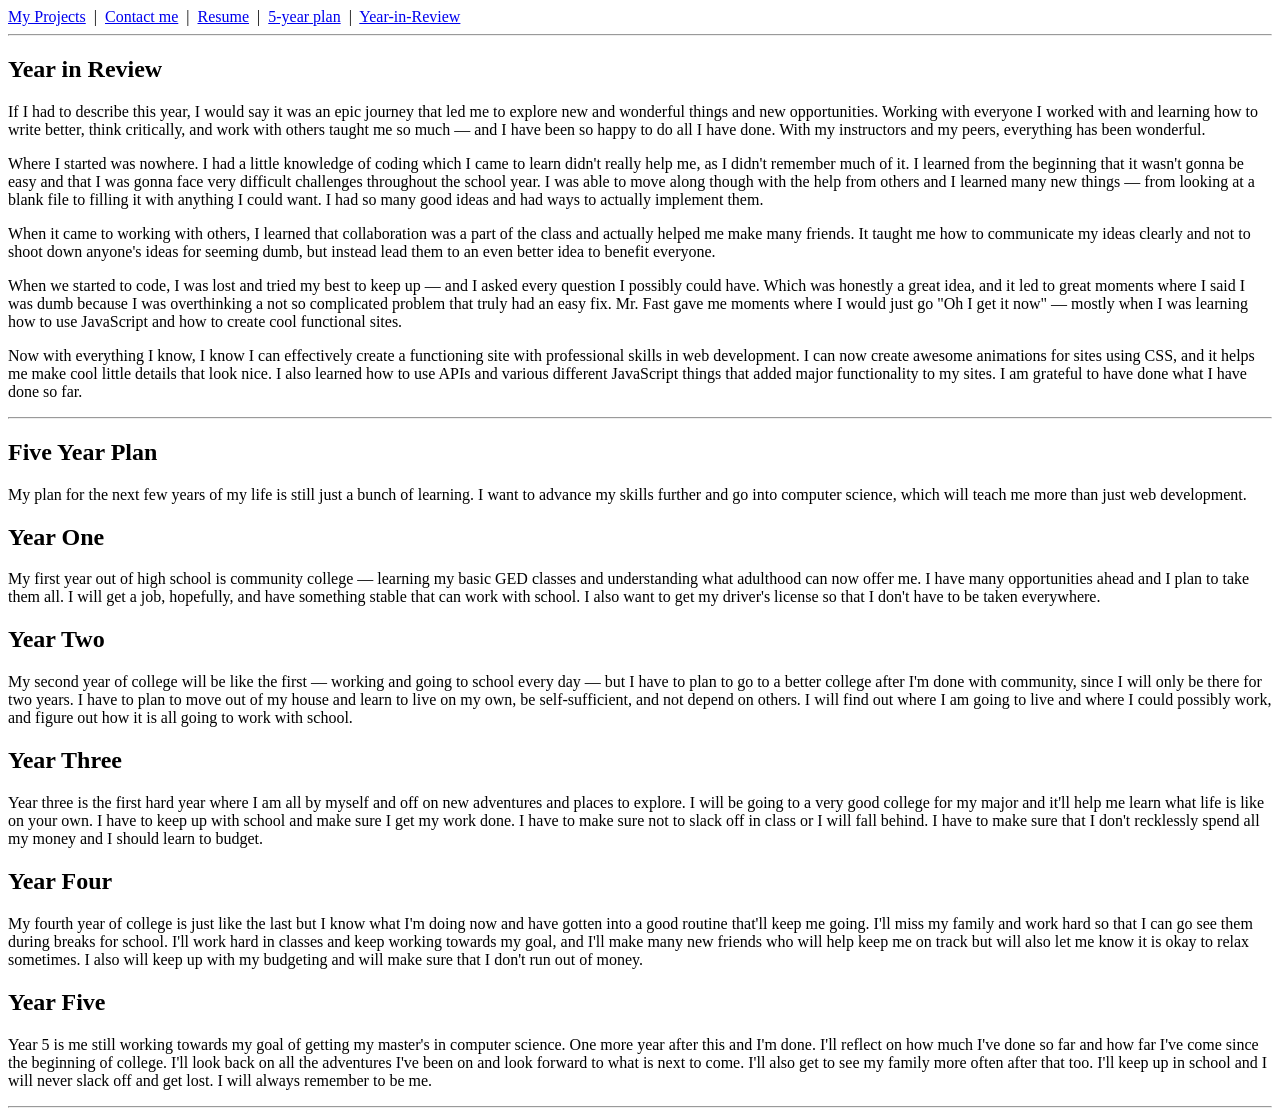
==== 5yearplan.html @ a16b0fb6 "dddone" ====
<!DOCTYPE html>
<html lang="en">
<head>
  <meta charset="UTF-8" />
  <meta name="viewport" content="width=device-width, initial-scale=1.0"/>
  <title>Elic Reynolds — Year in Review & 5-Year Plan</title>
</head>
<body>

<header>
  <nav>
    <a href="#">My Projects</a> &nbsp;|&nbsp;
    <a href="#">Contact me</a> &nbsp;|&nbsp;
    <a href="#">Resume</a> &nbsp;|&nbsp;
    <a href="#plan">5-year plan</a> &nbsp;|&nbsp;
    <a href="#yir">Year-in-Review</a>
  </nav>
</header>

<hr/>

<main>

  <!-- YEAR IN REVIEW -->
  <section id="yearinreview">
    <h1>Year in Review</h1>

    <p>
      If I had to describe this year, I would say it was an epic journey that led me to explore
      new and wonderful things and new opportunities. Working with everyone I worked with and
      learning how to write better, think critically, and work with others taught me so much —
      and I have been so happy to do all I have done. With my instructors and my peers,
      everything has been wonderful.
    </p>

    <p>
      Where I started was nowhere. I had a little knowledge of coding which I came to learn
      didn't really help me, as I didn't remember much of it. I learned from the beginning that
      it wasn't gonna be easy and that I was gonna face very difficult challenges throughout the
      school year. I was able to move along though with the help from others and I learned many
      new things — from looking at a blank file to filling it with anything I could want. I had so
      many good ideas and had ways to actually implement them.
    </p>

    <p>
      When it came to working with others, I learned that collaboration was a part of the class
      and actually helped me make many friends. It taught me how to communicate my ideas
      clearly and not to shoot down anyone's ideas for seeming dumb, but instead lead them to
      an even better idea to benefit everyone.
    </p>

    <p>
      When we started to code, I was lost and tried my best to keep up — and I asked every
      question I possibly could have. Which was honestly a great idea, and it led to great
      moments where I said I was dumb because I was overthinking a not so complicated problem
      that truly had an easy fix. Mr. Fast gave me moments where I would just go "Oh I get it
      now" — mostly when I was learning how to use JavaScript and how to create cool functional
      sites.
    </p>

    <p>
      Now with everything I know, I know I can effectively create a functioning site with
      professional skills in web development. I can now create awesome animations for sites
      using CSS, and it helps me make cool little details that look nice. I also learned how to
      use APIs and various different JavaScript things that added major functionality to my sites.
      I am grateful to have done what I have done so far.
    </p>
  </section>

  <hr/>

  <!-- 5-YEAR PLAN -->
  <section id="fiveyearplan">
    <h1>Five Year Plan</h1>

    <p>
      My plan for the next few years of my life is still just a bunch of learning. I want to
      advance my skills further and go into computer science, which will teach me more than
      just web development.
    </p>

    <article>
      <h2>Year One</h2>
      <p>
        My first year out of high school is community college — learning my basic GED classes
        and understanding what adulthood can now offer me. I have many opportunities ahead and
        I plan to take them all. I will get a job, hopefully, and have something stable that can
        work with school. I also want to get my driver's license so that I don't have to be taken
        everywhere.
      </p>
    </article>

    <article>
      <h2>Year Two</h2>
      <p>
        My second year of college will be like the first — working and going to school every day —
        but I have to plan to go to a better college after I'm done with community, since I will
        only be there for two years. I have to plan to move out of my house and learn to live on
        my own, be self-sufficient, and not depend on others. I will find out where I am going to
        live and where I could possibly work, and figure out how it is all going to work with school.
      </p>
    </article>

    <article>
      <h2>Year Three</h2>
      <p>
        Year three is the first hard year where I am all by myself and off on new adventures and
        places to explore. I will be going to a very good college for my major and it'll help me
        learn what life is like on your own. I have to keep up with school and make sure I get my
        work done. I have to make sure not to slack off in class or I will fall behind. I have to
        make sure that I don't recklessly spend all my money and I should learn to budget.
      </p>
    </article>

    <article>
      <h2>Year Four</h2>
      <p>
        My fourth year of college is just like the last but I know what I'm doing now and have
        gotten into a good routine that'll keep me going. I'll miss my family and work hard so
        that I can go see them during breaks for school. I'll work hard in classes and keep working
        towards my goal, and I'll make many new friends who will help keep me on track but will
        also let me know it is okay to relax sometimes. I also will keep up with my budgeting and
        will make sure that I don't run out of money.
      </p>
    </article>

    <article>
      <h2>Year Five</h2>
      <p>
        Year 5 is me still working towards my goal of getting my master's in computer science.
        One more year after this and I'm done. I'll reflect on how much I've done so far and how
        far I've come since the beginning of college. I'll look back on all the adventures I've been
        on and look forward to what is next to come. I'll also get to see my family more often after
        that too. I'll keep up in school and I will never slack off and get lost. I will always
        remember to be me.
      </p>
    </article>
  </section>
</main>
<hr/>
</body>
</html>
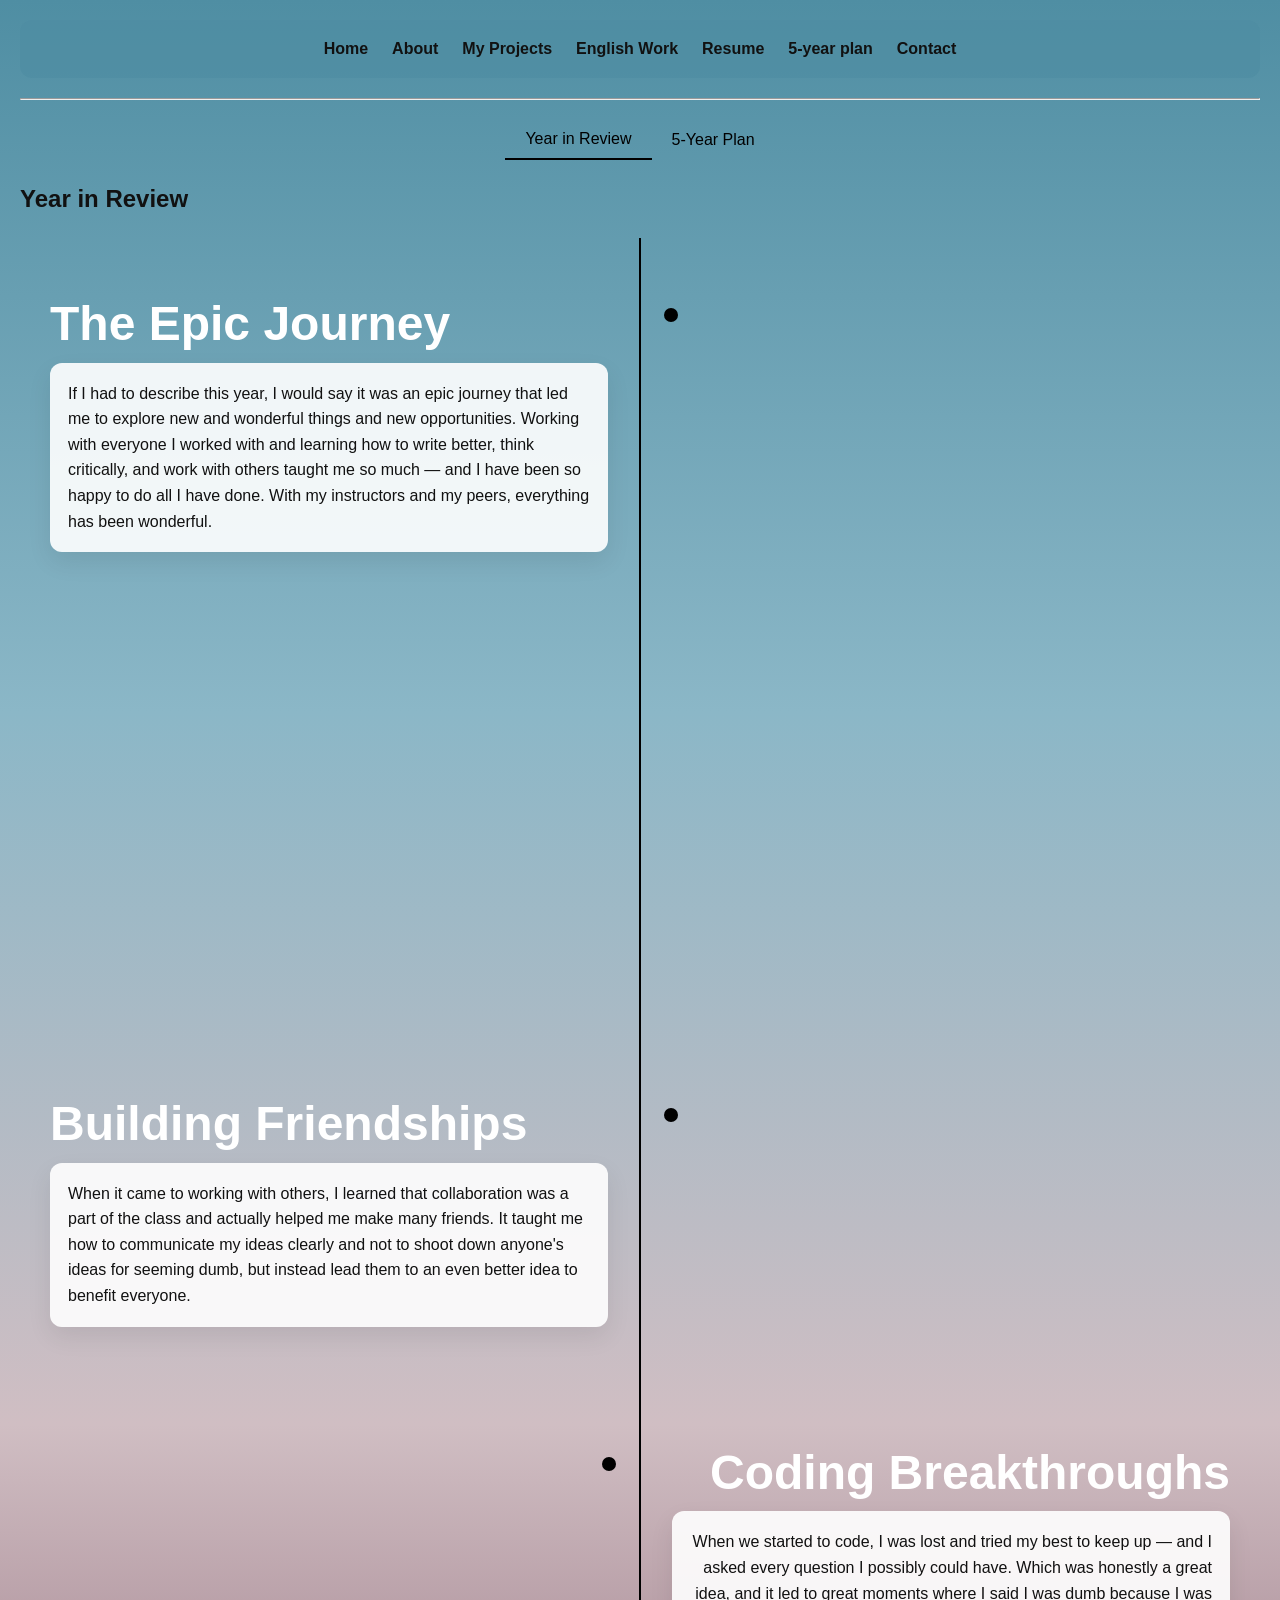
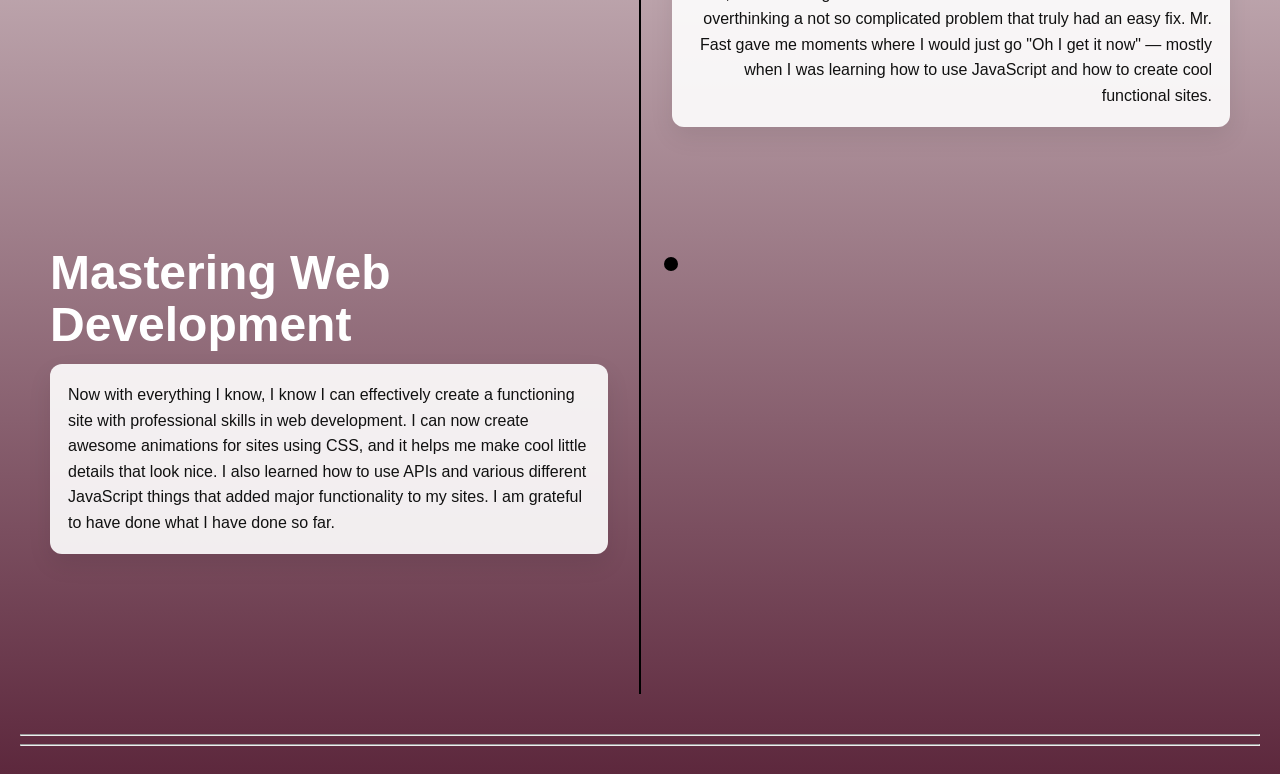
==== commit b9c83083: "this what happens when you don't push" ====
--- a/5yearplan.html
+++ b/5yearplan.html
@@ -4,82 +4,107 @@
   <meta charset="UTF-8" />
   <meta name="viewport" content="width=device-width, initial-scale=1.0"/>
   <title>Elic Reynolds — Year in Review & 5-Year Plan</title>
+  <link rel="stylesheet" href="style.css">
 </head>
 <body>
 
 <header>
   <nav>
-    <a href="#">My Projects</a> &nbsp;|&nbsp;
-    <a href="#">Contact me</a> &nbsp;|&nbsp;
-    <a href="#">Resume</a> &nbsp;|&nbsp;
-    <a href="#plan">5-year plan</a> &nbsp;|&nbsp;
-    <a href="#yir">Year-in-Review</a>
+    <ul>
+      <li><a href="index.html">Home</a></li>
+      <li><a href="aboutme.html">About</a></li>
+      <li><a href="projects.html">My Projects</a></li>
+      <li><a href="englishwork.html">English Work</a></li>
+      <li><a href="resume.html">Resume</a></li>
+      <li><a href="5yearplan.html">5-year plan</a></li>
+      <li><a href="contact.html">Contact</a></li>
+    </ul>
   </nav>
 </header>
 
 <hr/>
 
+<div class="tabs">
+  <button id="review-btn" class="tab-btn active">Year in Review</button>
+  <button id="plan-btn" class="tab-btn">5-Year Plan</button>
+</div>
+
 <main>
 
   <!-- YEAR IN REVIEW -->
-  <section id="yearinreview">
+  <section id="yearinreview" class="content active">
     <h1>Year in Review</h1>
 
-    <p>
-      If I had to describe this year, I would say it was an epic journey that led me to explore
-      new and wonderful things and new opportunities. Working with everyone I worked with and
-      learning how to write better, think critically, and work with others taught me so much —
-      and I have been so happy to do all I have done. With my instructors and my peers,
-      everything has been wonderful.
-    </p>
+    <div class="timeline">
 
-    <p>
-      Where I started was nowhere. I had a little knowledge of coding which I came to learn
-      didn't really help me, as I didn't remember much of it. I learned from the beginning that
-      it wasn't gonna be easy and that I was gonna face very difficult challenges throughout the
-      school year. I was able to move along though with the help from others and I learned many
-      new things — from looking at a blank file to filling it with anything I could want. I had so
-      many good ideas and had ways to actually implement them.
-    </p>
+    <div class="timeline-item fade-in">
+      <h2>The Epic Journey</h2>
+      <p>
+        If I had to describe this year, I would say it was an epic journey that led me to explore
+        new and wonderful things and new opportunities. Working with everyone I worked with and
+        learning how to write better, think critically, and work with others taught me so much —
+        and I have been so happy to do all I have done. With my instructors and my peers,
+        everything has been wonderful.
+      </p>
+    </div>
 
-    <p>
-      When it came to working with others, I learned that collaboration was a part of the class
-      and actually helped me make many friends. It taught me how to communicate my ideas
-      clearly and not to shoot down anyone's ideas for seeming dumb, but instead lead them to
-      an even better idea to benefit everyone.
-    </p>
+    <div class="timeline-item fade-in">
+      <h2>From Zero to Hero</h2>
+      <p>
+        Where I started was nowhere. I had a little knowledge of coding which I came to learn
+        didn't really help me, as I didn't remember much of it. I learned from the beginning that
+        it wasn't gonna be easy and that I was gonna face very difficult challenges throughout the
+        school year. I was able to move along though with the help from others and I learned many
+        new things — from looking at a blank file to filling it with anything I could want. I had so
+        many good ideas and had ways to actually implement them.
+      </p>
+    </div>
 
-    <p>
-      When we started to code, I was lost and tried my best to keep up — and I asked every
-      question I possibly could have. Which was honestly a great idea, and it led to great
-      moments where I said I was dumb because I was overthinking a not so complicated problem
-      that truly had an easy fix. Mr. Fast gave me moments where I would just go "Oh I get it
-      now" — mostly when I was learning how to use JavaScript and how to create cool functional
-      sites.
-    </p>
+    <div class="timeline-item fade-in">
+      <h2>Building Friendships</h2>
+      <p>
+        When it came to working with others, I learned that collaboration was a part of the class
+        and actually helped me make many friends. It taught me how to communicate my ideas
+        clearly and not to shoot down anyone's ideas for seeming dumb, but instead lead them to
+        an even better idea to benefit everyone.
+      </p>
+    </div>
 
-    <p>
-      Now with everything I know, I know I can effectively create a functioning site with
-      professional skills in web development. I can now create awesome animations for sites
-      using CSS, and it helps me make cool little details that look nice. I also learned how to
-      use APIs and various different JavaScript things that added major functionality to my sites.
-      I am grateful to have done what I have done so far.
-    </p>
+    <div class="timeline-item fade-in">
+      <h2>Coding Breakthroughs</h2>
+      <p>
+        When we started to code, I was lost and tried my best to keep up — and I asked every
+        question I possibly could have. Which was honestly a great idea, and it led to great
+        moments where I said I was dumb because I was overthinking a not so complicated problem
+        that truly had an easy fix. Mr. Fast gave me moments where I would just go "Oh I get it
+        now" — mostly when I was learning how to use JavaScript and how to create cool functional
+        sites.
+      </p>
+    </div>
+
+    <div class="timeline-item fade-in">
+      <h2>Mastering Web Development</h2>
+      <p>
+        Now with everything I know, I know I can effectively create a functioning site with
+        professional skills in web development. I can now create awesome animations for sites
+        using CSS, and it helps me make cool little details that look nice. I also learned how to
+        use APIs and various different JavaScript things that added major functionality to my sites.
+        I am grateful to have done what I have done so far.
+      </p>
+    </div>
+
+    </div>
   </section>
 
   <hr/>
 
   <!-- 5-YEAR PLAN -->
-  <section id="fiveyearplan">
+  <section id="fiveyearplan" class="content hidden">
     <h1>Five Year Plan</h1>
 
-    <p>
-      My plan for the next few years of my life is still just a bunch of learning. I want to
-      advance my skills further and go into computer science, which will teach me more than
-      just web development.
-    </p>
+    <div class="timeline">
 
-    <article>
+    <div class="timeline-item fade-in">
       <h2>Year One</h2>
       <p>
         My first year out of high school is community college — learning my basic GED classes
@@ -88,9 +113,9 @@
         work with school. I also want to get my driver's license so that I don't have to be taken
         everywhere.
       </p>
-    </article>
+    </div>
 
-    <article>
+    <div class="timeline-item fade-in">
       <h2>Year Two</h2>
       <p>
         My second year of college will be like the first — working and going to school every day —
@@ -99,9 +124,9 @@
         my own, be self-sufficient, and not depend on others. I will find out where I am going to
         live and where I could possibly work, and figure out how it is all going to work with school.
       </p>
-    </article>
+    </div>
 
-    <article>
+    <div class="timeline-item fade-in">
       <h2>Year Three</h2>
       <p>
         Year three is the first hard year where I am all by myself and off on new adventures and
@@ -110,9 +135,9 @@
         work done. I have to make sure not to slack off in class or I will fall behind. I have to
         make sure that I don't recklessly spend all my money and I should learn to budget.
       </p>
-    </article>
+    </div>
 
-    <article>
+    <div class="timeline-item fade-in">
       <h2>Year Four</h2>
       <p>
         My fourth year of college is just like the last but I know what I'm doing now and have
@@ -122,9 +147,9 @@
         also let me know it is okay to relax sometimes. I also will keep up with my budgeting and
         will make sure that I don't run out of money.
       </p>
-    </article>
+    </div>
 
-    <article>
+    <div class="timeline-item fade-in">
       <h2>Year Five</h2>
       <p>
         Year 5 is me still working towards my goal of getting my master's in computer science.
@@ -134,9 +159,11 @@
         that too. I'll keep up in school and I will never slack off and get lost. I will always
         remember to be me.
       </p>
-    </article>
+    </div>
+    </div>
   </section>
 </main>
 <hr/>
+<script src="script.js"></script>
 </body>
 </html>
--- a/style.css
+++ b/style.css
@@ -0,0 +1,1024 @@
+body {
+    font-family: Arial, sans-serif;
+    line-height: 1.6;
+    margin: 0;
+    min-height: 100vh;
+    padding: 20px;
+    background: linear-gradient(180deg, #4f8ea3 0%, #8bb7c7 30%, #d0bec3 60%, #5d283d 100%);
+    color: #111;
+}
+
+nav {
+  margin: 0 0 20px 0;
+  padding: 0;
+}
+
+nav ul {
+  display: flex;
+  justify-content: center;
+  gap: 24px;
+  flex-wrap: wrap;
+  list-style: none;
+  margin: 0;
+  padding: 16px 20px;
+  background: rgba(79, 142, 163, 0.7);
+  border-radius: 12px;
+}
+
+nav li {
+  margin: 0;
+}
+
+nav a {
+  color: #111;
+  text-decoration: none;
+  font-weight: 600;
+  transition: color 0.3s ease;
+}
+
+nav a:hover {
+  color: #fff;
+}
+
+.home-page {
+  min-height: 100vh;
+  margin: 0;
+  padding: 0;
+  display: flex;
+  flex-direction: column;
+  background: linear-gradient(180deg, #4f8ea3 0%, #8bb7c7 30%, #d0bec3 60%, #5d283d 100%);
+  color: #fff;
+}
+
+.home-page nav {
+  padding: 0;
+  margin: 0;
+  background: rgba(255, 255, 255, 0.14);
+  backdrop-filter: blur(12px);
+}
+
+.home-page nav ul {
+  justify-content: center;
+  gap: 20px;
+  padding: 18px 24px;
+  background: rgba(255, 255, 255, 0.12);
+}
+
+.home-page nav a {
+  color: #fff;
+}
+
+.home-page .hero {
+  flex: 1;
+  display: flex;
+  flex-direction: column;
+  justify-content: center;
+  align-items: center;
+  text-align: center;
+  gap: 24px;
+  padding: 60px 20px;
+}
+
+.home-page .hero-subtitle {
+  margin: 0;
+  font-size: clamp(1.25rem, 2vw, 1.75rem);
+  letter-spacing: 0.12em;
+  text-transform: uppercase;
+  opacity: 0.9;
+}
+
+.home-page h1 {
+  margin: 0;
+  font-size: clamp(3rem, 6vw, 5.5rem);
+  line-height: 1.05;
+  max-width: 900px;
+  animation: fadeInUp 1s ease-out 0.4s both;
+}
+
+.hero-btn {
+  display: inline-block;
+  padding: 18px 32px;
+  border-radius: 999px;
+  background: rgba(255, 255, 255, 0.92);
+  color: #2c3e50;
+  text-decoration: none;
+  font-weight: 700;
+  font-size: 1.1rem;
+  box-shadow: 0 20px 50px rgba(0, 0, 0, 0.18);
+  transition: transform 0.25s ease, background 0.25s ease;
+  animation: fadeInUp 1s ease-out 0.6s both;
+}
+
+@keyframes fadeInUp {
+  from {
+    opacity: 0;
+    transform: translateY(24px);
+  }
+  to {
+    opacity: 1;
+    transform: translateY(0);
+  }
+}
+
+.hero-btn:hover {
+  background: #ffffff;
+  transform: translateY(-2px);
+}
+
+.image-row {
+	display: flex;
+	gap: 20px;
+	margin: 40px 0;
+}
+
+.excerpt-img {
+	width: 100%;
+	max-width: 100%;
+	display: block;
+}
+
+.left40 {
+	flex: 0 0 40%;
+}
+.right60 {
+	flex: 0 0 60%;
+}
+
+section {
+	margin-bottom: 40px;
+}
+
+.hidden {
+	display: none;
+}
+
+.project-section {
+	margin-bottom: 40px;
+}
+
+#english-projects {
+  display: flex;
+  justify-content: center;
+  gap: 16px;
+  flex-wrap: wrap;
+  margin-bottom: 40px;
+}
+
+#english-projects a {
+  display: inline-block;
+  color: #111;
+  text-decoration: none;
+  background: rgba(255, 255, 255, 0.95);
+  padding: 12px 20px;
+  border-radius: 14px;
+  box-shadow: 0 12px 30px rgba(0, 0, 0, 0.12);
+  transition: transform 0.2s ease, background 0.2s ease;
+}
+
+#english-projects a:hover {
+  background: rgba(255, 255, 255, 1);
+  transform: translateY(-2px);
+}
+
+.essay-layout {
+  max-width: 1200px;
+  margin: 0 auto;
+}
+
+.paper-hero,
+.intro-copy,
+.excerpt-card {
+  background: #fff;
+  border-radius: 22px;
+  box-shadow: 0 24px 60px rgba(0, 0, 0, 0.14);
+}
+
+.paper-hero {
+  padding: 26px;
+}
+
+.paper-hero img {
+  width: 100%;
+  display: block;
+  border-radius: 16px;
+}
+
+.intro-copy {
+  padding: 34px 30px;
+  margin-top: 32px;
+}
+
+.intro-copy p {
+  margin: 0;
+  line-height: 1.8;
+  font-size: 1.02rem;
+  color: #111;
+}
+
+.excerpt-grid {
+  display: grid;
+  grid-template-columns: repeat(2, minmax(0, 1fr));
+  gap: 24px;
+  margin-top: 36px;
+}
+
+.excerpt-card {
+  padding: 24px;
+}
+
+.excerpt-card p {
+  margin: 0;
+  line-height: 1.8;
+  color: #111;
+}
+
+.paper-card {
+  padding: 20px;
+}
+
+.text-card {
+  background: rgba(255, 255, 255, 0.9);
+}
+
+.excerpt-card img {
+  width: 100%;
+  display: block;
+  border-radius: 16px;
+}
+
+section > img[src="essay-paper.png"] {
+	width: 100%;
+	display: block;
+	margin: 0 auto;
+}
+
+.tabs {
+  display: flex;
+  justify-content: center;
+  margin: 20px 0;
+}
+
+.tab-btn {
+  background: none;
+  border: none;
+  padding: 10px 20px;
+  cursor: pointer;
+  font-size: 16px;
+}
+
+.tab-btn.active {
+  border-bottom: 2px solid #000;
+}
+
+.content {
+  display: block;
+}
+
+.content.hidden {
+  display: none;
+}
+
+.timeline {
+  position: relative;
+  padding: 40px 0;
+}
+
+.timeline::before {
+  content: '';
+  position: absolute;
+  left: 50%;
+  top: 0;
+  bottom: 0;
+  width: 2px;
+  background: #000;
+  transform: translateX(-50%);
+}
+
+.timeline-item {
+  position: relative;
+  width: 45%;
+  padding: 20px 30px;
+  margin-bottom: 80px;
+}
+
+.timeline-item:nth-child(odd) {
+  margin-right: auto;
+  text-align: left;
+}
+
+.timeline-item:nth-child(even) {
+  margin-left: auto;
+  text-align: right;
+}
+
+.timeline-item::before {
+  content: '';
+  position: absolute;
+  top: 30px;
+  width: 14px;
+  height: 14px;
+  background: #000;
+  border-radius: 50%;
+}
+
+.timeline-item:nth-child(odd)::before {
+  right: -40px;
+}
+
+.timeline-item:nth-child(even)::before {
+  left: -40px;
+}
+
+.timeline-item h2 {
+  font-size: 3rem;
+  margin: 0 0 12px;
+  color: #fff;
+  line-height: 1.1;
+}
+
+.timeline-item p {
+  margin: 0;
+  color: #111;
+  background: rgba(255, 255, 255, 0.9);
+  padding: 18px;
+  border-radius: 12px;
+  box-shadow: 0 10px 25px rgba(0, 0, 0, 0.08);
+}
+
+.fade-in {
+  opacity: 0;
+  transform: translateY(20px);
+  transition: opacity 0.6s ease, transform 0.6s ease;
+}
+
+.fade-in.visible {
+  opacity: 1;
+  transform: translateY(0);
+}
+
+.about-page {
+  background: linear-gradient(180deg, #4f8ea3 0%, #8bb7c7 30%, #d0bec3 60%, #5d283d 100%);
+  margin: 0;
+  padding: 40px 20px;
+  min-height: 100vh;
+}
+
+.about-container {
+  max-width: 1200px;
+  margin: 0 auto;
+}
+
+.about-title {
+  font-size: 4.2rem;
+  color: #fff;
+  text-align: center;
+  margin: 0 0 60px;
+  font-weight: 300;
+  letter-spacing: 2px;
+}
+
+.about-hero {
+  display: flex;
+  align-items: center;
+  justify-content: space-between;
+  gap: 60px;
+  margin-bottom: 100px;
+  min-height: 400px;
+}
+
+.about-content {
+  flex: 1;
+}
+
+.bio-box {
+  background: rgba(255, 255, 255, 0.15);
+  backdrop-filter: blur(10px);
+  padding: 40px 35px;
+  border-radius: 18px;
+  max-width: 420px;
+}
+
+.bio-box h2 {
+  color: #111;
+  font-size: 2rem;
+  margin: 0 0 20px;
+  line-height: 1.2;
+  font-weight: 500;
+}
+
+.bio-box h2:first-child {
+  font-size: 1.8rem;
+}
+
+.about-image {
+  flex: 1;
+  display: flex;
+  justify-content: center;
+}
+
+.about-image img {
+  width: 100%;
+  max-width: 300px;
+  height: auto;
+  border: 6px solid #fff;
+  border-radius: 8px;
+  box-shadow: 0 24px 60px rgba(0, 0, 0, 0.24);
+}
+
+.about-cta {
+  display: flex;
+  justify-content: center;
+  gap: 80px;
+  margin-top: 80px;
+  flex-wrap: wrap;
+}
+
+.cta-link {
+  color: #fff;
+  text-decoration: none;
+  font-size: 2rem;
+  font-weight: 300;
+  transition: opacity 0.3s ease;
+}
+
+.cta-link:hover {
+  opacity: 0.8;
+}
+
+@media (max-width: 768px) {
+  .about-hero {
+    flex-direction: column;
+    align-items: center;
+    gap: 40px;
+    min-height: auto;
+  }
+
+  .about-content {
+    flex: none;
+  }
+
+  .bio-box {
+    max-width: 100%;
+  }
+
+  .about-cta {
+    flex-direction: column;
+    align-items: center;
+  }
+
+  .about-title {
+    font-size: 3rem;
+  }
+}
+
+/* Resume Page Styles */
+.resume-page {
+  background: #f5f5f5;
+  margin: 0;
+  padding: 20px;
+}
+
+.resume-container {
+  max-width: 1000px;
+  margin: 0 auto;
+  background: #fff;
+  box-shadow: 0 4px 20px rgba(0, 0, 0, 0.1);
+}
+
+.resume-header {
+  display: flex;
+  align-items: flex-start;
+  background: linear-gradient(135deg, #2c3e50 0%, #34495e 100%);
+  padding: 40px;
+  color: #fff;
+}
+
+.header-left {
+  margin-right: 40px;
+}
+
+.profile-image {
+  width: 140px;
+  height: 140px;
+  border-radius: 50%;
+  border: 4px solid #fff;
+  object-fit: cover;
+  box-shadow: 0 8px 24px rgba(0, 0, 0, 0.3);
+}
+
+.header-right h1 {
+  font-size: 2.8rem;
+  margin: 0;
+  font-weight: 700;
+  letter-spacing: 1px;
+}
+
+.title {
+  font-size: 1.1rem;
+  margin: 8px 0 0;
+  letter-spacing: 2px;
+  opacity: 0.95;
+}
+
+.contact-bar {
+  display: flex;
+  justify-content: center;
+  gap: 40px;
+  background: #2c3e50;
+  padding: 18px 40px;
+  flex-wrap: wrap;
+}
+
+.contact-bar a {
+  color: #fff;
+  text-decoration: none;
+  font-size: 0.95rem;
+  transition: opacity 0.3s ease;
+}
+
+.contact-bar a:hover {
+  opacity: 0.7;
+}
+
+.resume-content {
+  display: flex;
+  min-height: 600px;
+}
+
+.resume-sidebar {
+  background: #34495e;
+  color: #fff;
+  width: 280px;
+  padding: 40px 24px;
+  flex-shrink: 0;
+}
+
+.sidebar-section {
+  margin-bottom: 36px;
+}
+
+.sidebar-section h2 {
+  font-size: 1.2rem;
+  margin: 0 0 14px;
+  padding-bottom: 8px;
+  border-bottom: 2px solid #fff;
+  font-weight: 600;
+  letter-spacing: 0.5px;
+}
+
+.education-item {
+  margin-bottom: 22px;
+}
+
+.education-item h3 {
+  margin: 0 0 4px;
+  font-size: 0.95rem;
+  font-weight: 600;
+}
+
+.school {
+  margin: 2px 0;
+  font-size: 0.85rem;
+  opacity: 0.9;
+}
+
+.years {
+  margin: 4px 0 2px;
+  font-size: 0.8rem;
+  opacity: 0.85;
+}
+
+.address {
+  margin: 2px 0;
+  font-size: 0.8rem;
+  opacity: 0.8;
+}
+
+.profile-links,
+.skills-list,
+.community-list {
+  list-style: none;
+  margin: 0;
+  padding: 0;
+}
+
+.profile-links li,
+.skills-list li,
+.community-list li {
+  margin-bottom: 8px;
+  font-size: 0.85rem;
+}
+
+.profile-links a {
+  color: #ecf0f1;
+  text-decoration: none;
+  word-break: break-word;
+  transition: color 0.3s ease;
+}
+
+.profile-links a:hover {
+  color: #3498db;
+}
+
+.skills-list li,
+.community-list li {
+  opacity: 0.95;
+}
+
+.skills-list li::before,
+.community-list li::before {
+  content: "• ";
+  margin-right: 8px;
+}
+
+.resume-main {
+  flex: 1;
+  padding: 40px;
+}
+
+.resume-section {
+  margin-bottom: 36px;
+}
+
+.resume-section h2 {
+  font-size: 1.4rem;
+  margin: 0 0 18px;
+  padding-bottom: 8px;
+  border-bottom: 2px solid #34495e;
+  color: #2c3e50;
+  font-weight: 700;
+}
+
+.resume-section > p {
+  line-height: 1.7;
+  color: #333;
+  margin: 0;
+}
+
+.experience-item {
+  margin-bottom: 28px;
+}
+
+.exp-header {
+  display: flex;
+  justify-content: space-between;
+  align-items: baseline;
+  margin-bottom: 4px;
+}
+
+.exp-header h3 {
+  margin: 0;
+  font-size: 1.05rem;
+  color: #2c3e50;
+  font-weight: 700;
+}
+
+.date {
+  font-size: 0.9rem;
+  color: #666;
+  font-weight: 500;
+}
+
+.company {
+  margin: 0 0 8px;
+  font-size: 0.9rem;
+  color: #666;
+  font-weight: 600;
+}
+
+.exp-details {
+  list-style: none;
+  margin: 0;
+  padding: 0;
+  font-size: 0.95rem;
+  line-height: 1.6;
+  color: #333;
+}
+
+.exp-details li {
+  margin-bottom: 8px;
+}
+
+.exp-details li::before {
+  content: "• ";
+  margin-right: 8px;
+  color: #34495e;
+}
+
+@media (max-width: 768px) {
+  .resume-content {
+    flex-direction: column;
+  }
+
+  .resume-sidebar {
+    width: 100%;
+  }
+
+  .resume-header {
+    flex-direction: column;
+    align-items: center;
+    text-align: center;
+  }
+
+  .header-left {
+    margin-right: 0;
+    margin-bottom: 20px;
+  }
+
+  .contact-bar {
+    flex-direction: column;
+    gap: 12px;
+  }
+
+  .resume-main {
+    padding: 30px 20px;
+  }
+}
+
+/* Contact Page Styles */
+.contact-page {
+  background: linear-gradient(180deg, #4f8ea3 0%, #8bb7c7 30%, #d0bec3 60%, #5d283d 100%);
+  margin: 0;
+  padding: 40px 20px;
+  min-height: 100vh;
+}
+
+.contact-container {
+  max-width: 600px;
+  margin: 0 auto;
+}
+
+.contact-title {
+  font-size: 3.5rem;
+  color: #fff;
+  text-align: center;
+  margin: 0 0 50px;
+  font-weight: 300;
+  letter-spacing: 2px;
+}
+
+.contact-content {
+  background: rgba(255, 255, 255, 0.95);
+  border-radius: 20px;
+  padding: 50px;
+  box-shadow: 0 24px 60px rgba(0, 0, 0, 0.15);
+}
+
+.contact-form {
+  display: flex;
+  flex-direction: column;
+  gap: 24px;
+}
+
+.form-group {
+  display: flex;
+  flex-direction: column;
+}
+
+.form-group label {
+  font-size: 1rem;
+  font-weight: 600;
+  margin-bottom: 8px;
+  color: #2c3e50;
+  letter-spacing: 0.5px;
+}
+
+.form-group input,
+.form-group textarea {
+  padding: 14px 16px;
+  border: 2px solid #ddd;
+  border-radius: 10px;
+  font-size: 0.95rem;
+  font-family: Arial, sans-serif;
+  transition: border-color 0.3s ease, box-shadow 0.3s ease;
+  color: #333;
+}
+
+.form-group input:focus,
+.form-group textarea:focus {
+  outline: none;
+  border-color: #4f8ea3;
+  box-shadow: 0 0 0 3px rgba(79, 142, 163, 0.1);
+}
+
+.form-group textarea {
+  resize: vertical;
+  font-size: 0.9rem;
+  line-height: 1.6;
+}
+
+.submit-btn {
+  padding: 14px 30px;
+  background: linear-gradient(135deg, #4f8ea3 0%, #34495e 100%);
+  color: #fff;
+  border: none;
+  border-radius: 10px;
+  font-size: 1rem;
+  font-weight: 600;
+  cursor: pointer;
+  transition: transform 0.2s ease, box-shadow 0.2s ease;
+  margin-top: 12px;
+  letter-spacing: 0.5px;
+}
+
+.submit-btn:hover {
+  transform: translateY(-2px);
+  box-shadow: 0 12px 30px rgba(79, 142, 163, 0.3);
+}
+
+.submit-btn:active {
+  transform: translateY(0);
+}
+
+@media (max-width: 600px) {
+  .contact-content {
+    padding: 30px 20px;
+  }
+
+  .contact-title {
+    font-size: 2.5rem;
+  }
+}
+
+/* Projects Page Styles */
+.projects-page {
+  background: linear-gradient(180deg, #4f8ea3 0%, #8bb7c7 30%, #d0bec3 60%, #5d283d 100%);
+  margin: 0;
+  padding: 40px 20px;
+  min-height: 100vh;
+}
+
+.projects-container {
+  max-width: 1400px;
+  margin: 0 auto;
+}
+
+.projects-layout {
+  display: grid;
+  grid-template-columns: 1.2fr 1fr;
+  gap: 40px;
+  align-items: start;
+}
+
+.featured-section {
+  grid-column: 1;
+}
+
+.carousel-wrapper {
+  position: relative;
+}
+
+.carousel {
+  position: relative;
+  width: 100%;
+  height: 450px;
+  background: rgba(0, 0, 0, 0.3);
+  border-radius: 16px;
+  overflow: hidden;
+  box-shadow: 0 30px 60px rgba(0, 0, 0, 0.3);
+  cursor: pointer;
+}
+
+.carousel-slide {
+  position: absolute;
+  width: 100%;
+  height: 100%;
+  opacity: 0;
+  transition: opacity 0.6s ease-in-out;
+  display: flex;
+  align-items: center;
+  justify-content: center;
+}
+
+.carousel-slide.active {
+  opacity: 1;
+}
+
+.carousel-slide img {
+  width: 100%;
+  height: 100%;
+  object-fit: contain;
+  background: rgba(0, 0, 0, 0.2);
+}
+
+.carousel-controls {
+  position: absolute;
+  top: 50%;
+  width: 100%;
+  display: flex;
+  justify-content: space-between;
+  align-items: center;
+  transform: translateY(-50%);
+  padding: 0 20px;
+  z-index: 10;
+  pointer-events: none;
+}
+
+.carousel-btn {
+  pointer-events: all;
+  background: rgba(255, 255, 255, 0.8);
+  border: none;
+  color: #2c3e50;
+  font-size: 2rem;
+  padding: 10px 16px;
+  border-radius: 8px;
+  cursor: pointer;
+  transition: all 0.3s ease;
+  font-weight: bold;
+}
+
+.carousel-btn:hover {
+  background: rgba(255, 255, 255, 1);
+  transform: scale(1.1);
+}
+
+.carousel-btn:active {
+  transform: scale(0.98);
+}
+
+.carousel-dots {
+  display: flex;
+  justify-content: center;
+  gap: 12px;
+  margin-top: 24px;
+}
+
+.dot {
+  width: 12px;
+  height: 12px;
+  border-radius: 50%;
+  background: rgba(255, 255, 255, 0.5);
+  cursor: pointer;
+  transition: all 0.3s ease;
+  border: 2px solid rgba(255, 255, 255, 0.7);
+}
+
+.dot.active {
+  background: rgba(255, 255, 255, 1);
+  transform: scale(1.3);
+}
+
+.dot:hover {
+  background: rgba(255, 255, 255, 0.8);
+}
+
+.projects-grid {
+  grid-column: 2;
+  display: flex;
+  flex-direction: column;
+  gap: 16px;
+}
+
+.project-card {
+  background: rgba(255, 255, 255, 0.95);
+  border-radius: 12px;
+  overflow: hidden;
+  box-shadow: 0 12px 30px rgba(0, 0, 0, 0.15);
+  transition: transform 0.3s ease, box-shadow 0.3s ease;
+  cursor: pointer;
+  height: 120px;
+}
+
+.project-card:hover {
+  transform: translateY(-4px);
+  box-shadow: 0 16px 40px rgba(0, 0, 0, 0.2);
+}
+
+.project-card img {
+  width: 100%;
+  height: 100%;
+  object-fit: cover;
+  display: block;
+}
+
+@media (max-width: 1024px) {
+  .projects-layout {
+    grid-template-columns: 1fr;
+    gap: 30px;
+  }
+
+  .featured-section {
+    grid-column: 1;
+  }
+
+  .projects-grid {
+    grid-column: 1;
+    flex-direction: row;
+    flex-wrap: wrap;
+  }
+
+  .project-card {
+    flex: 1;
+    min-width: 120px;
+    height: 120px;
+  }
+
+  .carousel {
+    height: 350px;
+  }
+
+  .carousel-btn {
+    font-size: 1.5rem;
+    padding: 8px 12px;
+  }
+}
